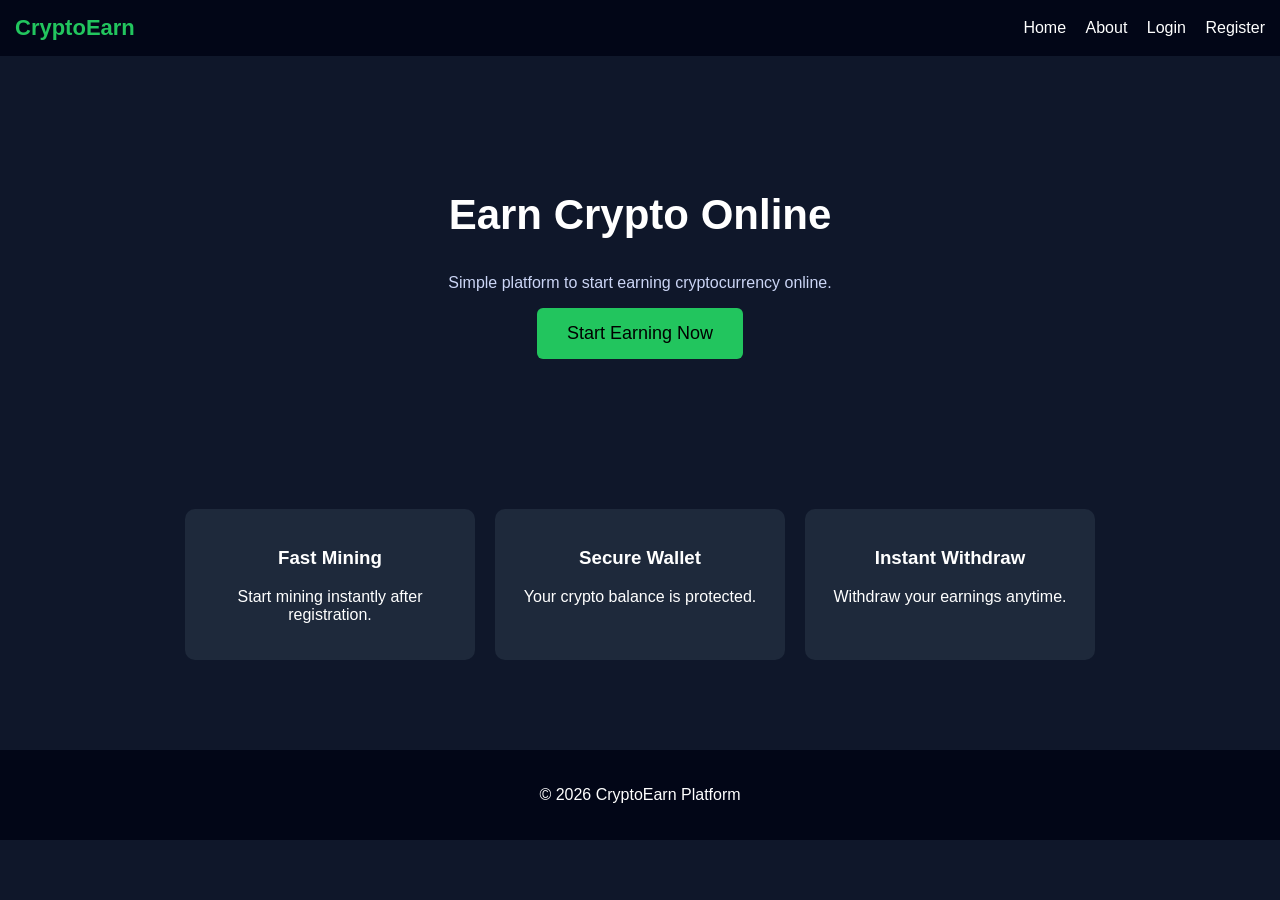
==== index.html @ 97cc8417 "Create index.html" ====
<!DOCTYPE html>
<html lang="en">
<head>
<meta charset="UTF-8">
<title>Crypto Earn</title>
<meta name="viewport" content="width=device-width, initial-scale=1">

<style>

body{
margin:0;
font-family:Arial;
background:#0f172a;
color:white;
}

header{
background:#020617;
padding:15px;
display:flex;
justify-content:space-between;
align-items:center;
}

.logo{
font-size:22px;
font-weight:bold;
color:#22c55e;
}

nav a{
color:white;
margin-left:15px;
text-decoration:none;
}

.hero{
text-align:center;
padding:100px 20px;
}

.hero h1{
font-size:42px;
}

.hero p{
color:#cbd5f5;
}

.btn{
padding:15px 30px;
background:#22c55e;
color:black;
border:none;
font-size:18px;
border-radius:6px;
cursor:pointer;
}

.features{
display:flex;
flex-wrap:wrap;
justify-content:center;
padding:50px;
gap:20px;
}

.card{
background:#1e293b;
padding:20px;
width:250px;
border-radius:10px;
text-align:center;
}

footer{
background:#020617;
text-align:center;
padding:20px;
margin-top:40px;
}

</style>
</head>

<body>

<header>
<div class="logo">CryptoEarn</div>

<nav>
<a href="#">Home</a>
<a href="#">About</a>
<a href="#">Login</a>
<a href="#">Register</a>
</nav>

</header>


<section class="hero">

<h1>Earn Crypto Online</h1>
<p>Simple platform to start earning cryptocurrency online.</p>

<button class="btn">Start Earning Now</button>

</section>


<section class="features">

<div class="card">
<h3>Fast Mining</h3>
<p>Start mining instantly after registration.</p>
</div>

<div class="card">
<h3>Secure Wallet</h3>
<p>Your crypto balance is protected.</p>
</div>

<div class="card">
<h3>Instant Withdraw</h3>
<p>Withdraw your earnings anytime.</p>
</div>

</section>


<footer>

<p>© 2026 CryptoEarn Platform</p>

</footer>

</body>
</html>
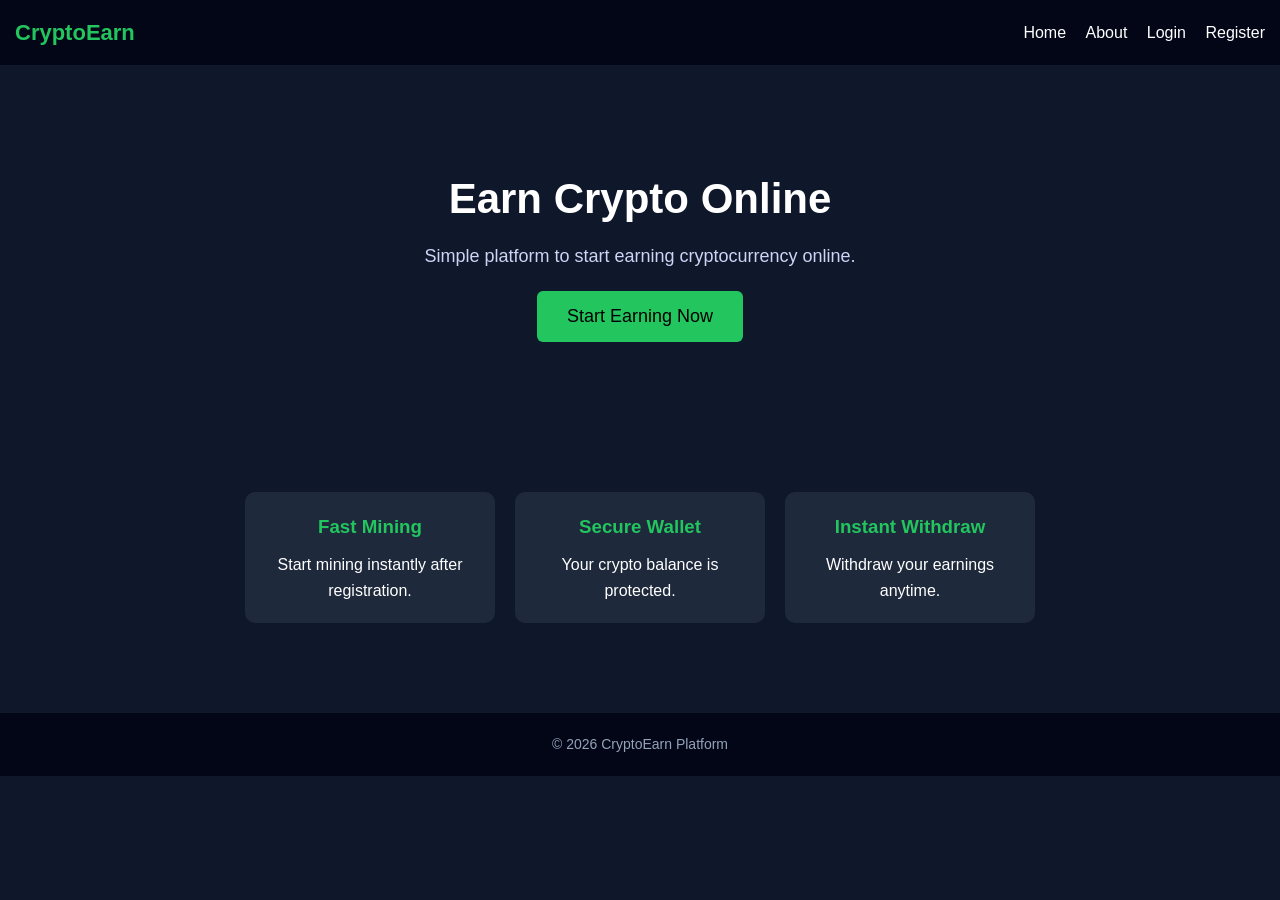
==== commit 13915310: "Update index.html" ====
--- a/index.html
+++ b/index.html
@@ -3,6 +3,7 @@
 <head>
 <meta charset="UTF-8">
 <title>Crypto Earn</title>
+  <link rel="stylesheet" href="style.css">
 <meta name="viewport" content="width=device-width, initial-scale=1">
 
 <style>
--- a/style.css
+++ b/style.css
@@ -0,0 +1,114 @@
+/* Reset */
+*{
+margin:0;
+padding:0;
+box-sizing:border-box;
+}
+
+/* Body */
+body{
+font-family: Arial, Helvetica, sans-serif;
+background:#0f172a;
+color:white;
+line-height:1.6;
+}
+
+/* Header */
+header{
+background:#020617;
+display:flex;
+justify-content:space-between;
+align-items:center;
+padding:15px 40px;
+}
+
+.logo{
+font-size:24px;
+font-weight:bold;
+color:#22c55e;
+}
+
+/* Navbar */
+nav a{
+color:white;
+text-decoration:none;
+margin-left:20px;
+font-size:16px;
+transition:0.3s;
+}
+
+nav a:hover{
+color:#22c55e;
+}
+
+/* Hero Section */
+.hero{
+text-align:center;
+padding:100px 20px;
+}
+
+.hero h1{
+font-size:45px;
+margin-bottom:10px;
+}
+
+.hero p{
+color:#cbd5f5;
+margin-bottom:20px;
+font-size:18px;
+}
+
+/* Button */
+.btn{
+background:#22c55e;
+border:none;
+padding:15px 35px;
+font-size:18px;
+border-radius:8px;
+cursor:pointer;
+transition:0.3s;
+}
+
+.btn:hover{
+background:#16a34a;
+transform:scale(1.05);
+}
+
+/* Features Section */
+.features{
+display:flex;
+flex-wrap:wrap;
+justify-content:center;
+gap:25px;
+padding:60px 20px;
+}
+
+/* Feature Card */
+.card{
+background:#1e293b;
+padding:30px;
+width:250px;
+border-radius:10px;
+text-align:center;
+transition:0.3s;
+}
+
+.card:hover{
+transform:translateY(-5px);
+background:#334155;
+}
+
+.card h3{
+margin-bottom:10px;
+color:#22c55e;
+}
+
+/* Footer */
+footer{
+background:#020617;
+text-align:center;
+padding:20px;
+margin-top:40px;
+font-size:14px;
+color:#94a3b8;
+}
